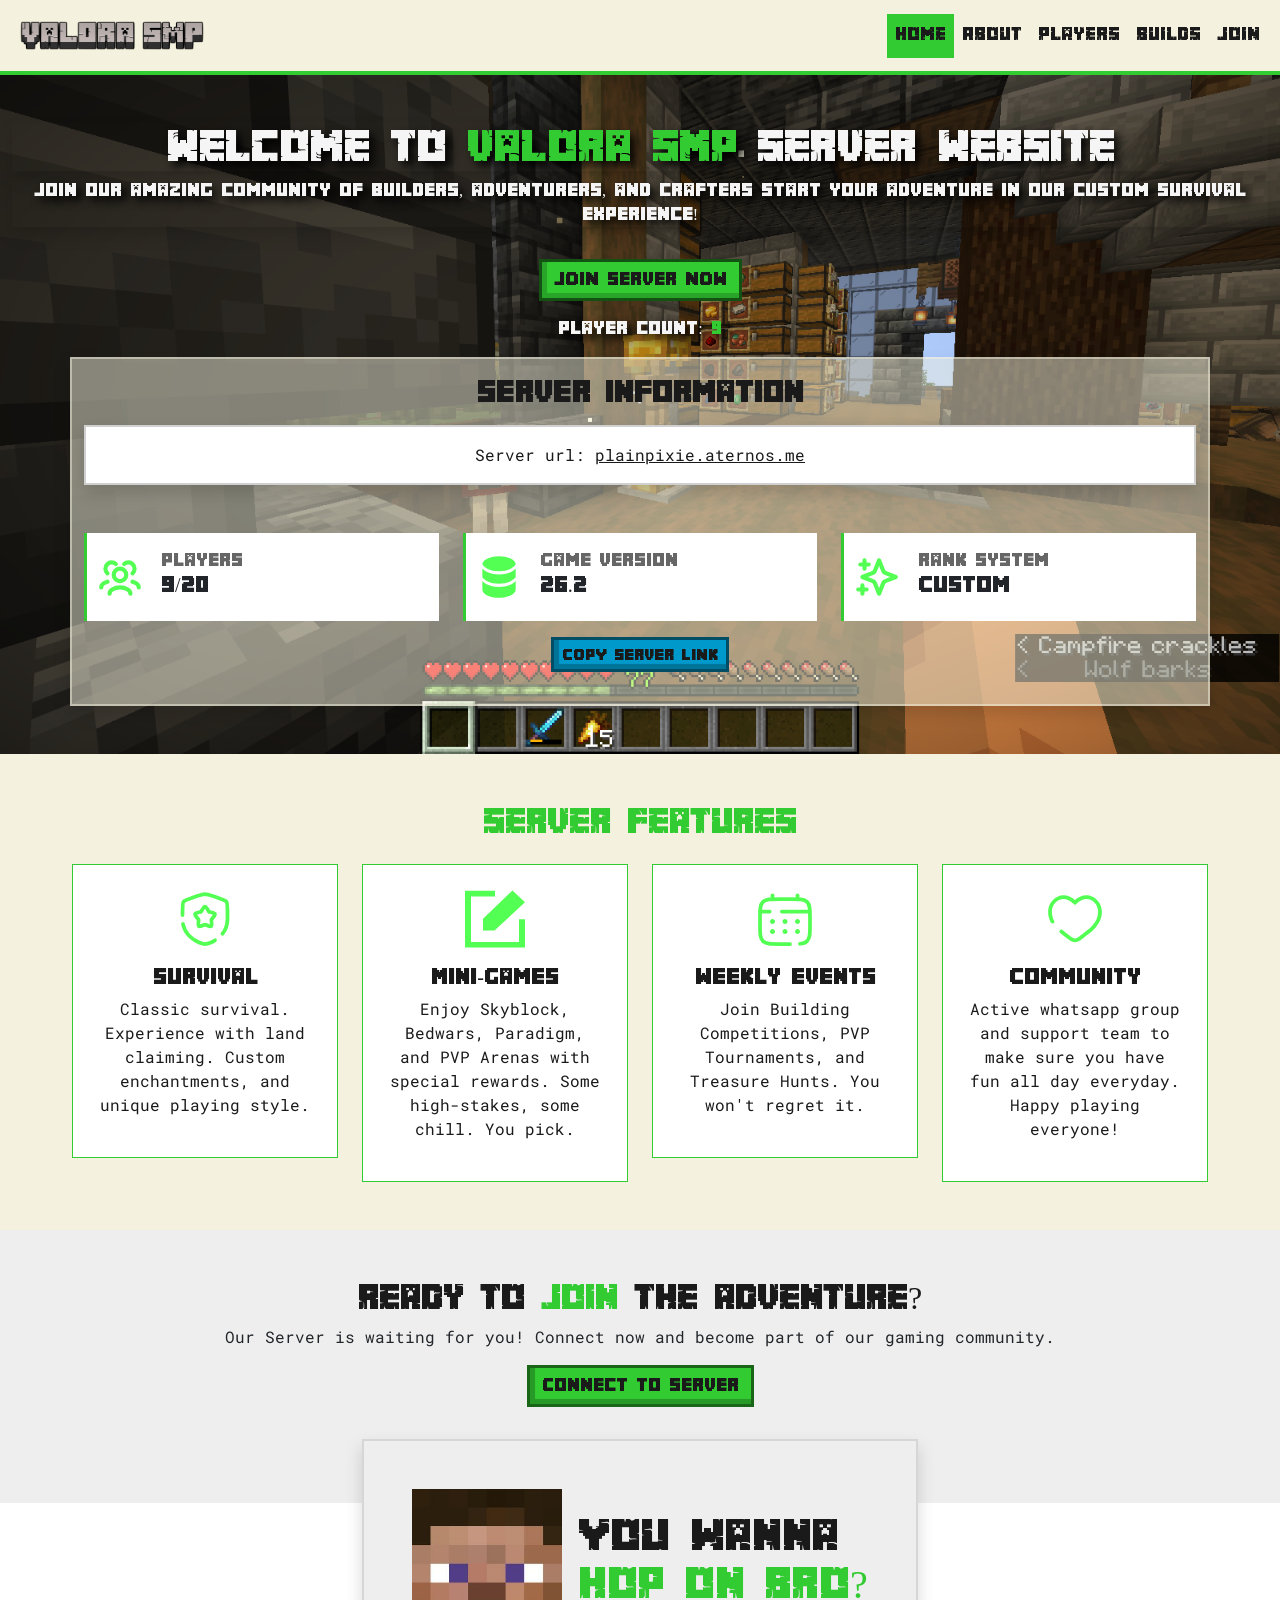
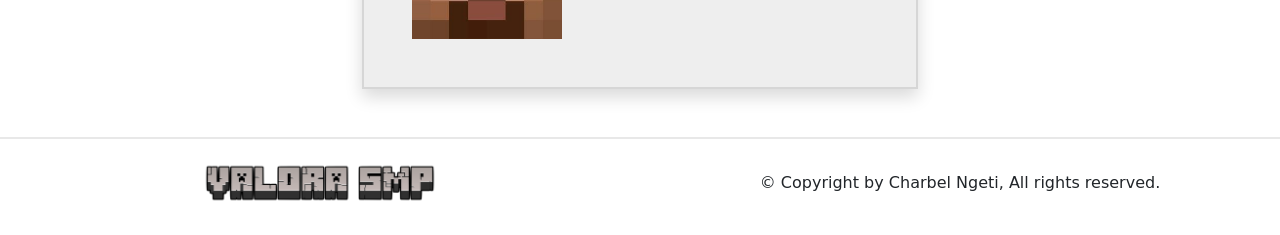
==== index.html @ 87e9cce5 "Added the players page." ====
<!doctype html>
<!-- <html lang="en" class="dark" data-bs-theme="dark"> -->
<html lang="en">
  <head>
    <meta charset="UTF-8" />
    <meta name="viewport" content="width=device-width, initial-scale=1.0" />
    <title>Valora SMP</title>
    <link
      href="https://cdn.jsdelivr.net/npm/bootstrap@5.3.8/dist/css/bootstrap.min.css"
      rel="stylesheet"
      integrity="sha384-sRIl4kxILFvY47J16cr9ZwB07vP4J8+LH7qKQnuqkuIAvNWLzeN8tE5YBujZqJLB"
      crossorigin="anonymous"
    />
    <link
      rel="shortcut icon"
      href="./images/minecraft-icon-0.png"
      type="image/x-icon"
    />
    <link rel="stylesheet" href="./css/style.css" />
  </head>
  <body>
    <nav class="navbar sticky-top navbar-expand-md">
      <div class="container-fluid">
        <a class="navbar-brand" href="/"
          ><img src="./images/VALORA-SMP-6-15-2026.png" alt="Valora SMP Logo"
        /></a>
        <button
          class="navbar-toggler"
          type="button"
          data-bs-toggle="collapse"
          data-bs-target="#navbarNav"
          aria-controls="navbarNav"
          aria-expanded="false"
          aria-label="Toggle navigation"
        >
          <span class="navbar-toggler-icon"></span>
        </button>
        <div class="collapse navbar-collapse" id="navbarNav">
          <ul class="navbar-nav ms-auto">
            <li class="nav-item">
              <a class="nav-link active" aria-current="page" href="/">Home</a>
            </li>
            <li class="nav-item">
              <a class="nav-link" href="./about.html">About</a>
            </li>
            <li class="nav-item">
              <a class="nav-link" href="./players.html">Players</a>
            </li>
            <li class="nav-item">
              <a class="nav-link" href="./builds.html">Builds</a>
            </li>
            <li class="nav-item">
              <a class="nav-link" href="./join.html">Join</a>
            </li>
            <!-- <li class="nav-item">
              <a class="nav-link disabled" aria-disabled="true">Builds</a>
            </li> -->
          </ul>
        </div>
      </div>
    </nav>
    <div class="container-fluid landing py-5">
      <h1 class="text-center shadow">
        Welcome to <span>Valora SMP</span> Server Website
      </h1>
      <p class="text-center shadow">
        Join our amazing community of builders, adventurers, and crafters start
        your adventure in our custom survival experience!
      </p>
      <a href="join.html" class="btn btn-primary my-3 mx-auto shadow"
        >JOIN SERVER NOW</a
      >
      <p class="text-center">Player count: <span>9</span></p>
      <div class="container-md bg-body-secondary py-3 server-info shadow">
        <h3 class="text-center">Server Information</h3>
        <div class="card shadow mt-2">
          <div class="card-body text-center">
            <span class="card-text"
              >Server url: <span class="link">plainpixie.aternos.me</span></span
            >
          </div>
        </div>
        <div class="row row-cols-1 row-cols-md-3 mt-5">
          <div class="col">
            <div class="card mt-3 mx-5 mx-md-auto mt-md-0">
              <img src="./images/people.svg" alt="" class="card-img-top ms-2" />
              <div class="card-body">
                <div class="card-text">Players</div>
                <h5 class="card-title">9/20</h5>
              </div>
            </div>
          </div>
          <div class="col">
            <div class="card mt-3 mx-5 mx-md-auto mt-md-0">
              <img
                src="./images/database.svg"
                alt=""
                class="card-img-top ms-2"
              />
              <div class="card-body">
                <div class="card-text">Game Version</div>
                <h5 class="card-title">26.2</h5>
              </div>
            </div>
          </div>
          <div class="col">
            <div class="card mt-3 mx-5 mx-md-auto mt-md-0">
              <img src="./images/stars.svg" alt="" class="card-img-top ms-2" />
              <div class="card-body">
                <div class="card-text">Rank System</div>
                <h5 class="card-title">Custom</h5>
              </div>
            </div>
          </div>
        </div>
        <a href="" class="btn btn-sm my-3 mx-auto shadow">COPY SERVER LINK</a>
      </div>
    </div>
    <div class="container-fluid server-ft py-5">
      <h2 class="text-center">Server Features</h2>
      <div class="row row-cols-lg-4 row-cols-md-2 row-cols-1 mx-sm-5">
        <div class="col">
          <div class="card text-center mt-3 mt-lg-3 px-sm-2 py-4">
            <img
              src="./images/shield.svg"
              alt="Shield Icon"
              class="card-img-top"
            />
            <div class="card-body">
              <h5 class="card-title">Survival</h5>
              <p class="card-text">
                Classic survival. Experience with land claiming. Custom
                enchantments, and unique playing style.
              </p>
            </div>
          </div>
        </div>
        <div class="col">
          <div class="card text-center mt-3 mt-lg-3 px-sm-2 py-4">
            <img
              src="./images/edit.svg"
              alt="Shield Icon"
              class="card-img-top"
            />
            <div class="card-body">
              <h5 class="card-title">Mini-Games</h5>
              <p class="card-text">
                Enjoy Skyblock, Bedwars, Paradigm, and PVP Arenas with special
                rewards. Some high-stakes, some chill. You pick.
              </p>
            </div>
          </div>
        </div>
        <div class="col">
          <div class="card text-center mt-3 mt-lg-3 px-sm-2 py-4">
            <img
              src="./images/calendar.svg"
              alt="Shield Icon"
              class="card-img-top"
            />
            <div class="card-body">
              <h5 class="card-title">Weekly Events</h5>
              <p class="card-text">
                Join Building Competitions, PVP Tournaments, and Treasure Hunts.
                You won't regret it.
              </p>
            </div>
          </div>
        </div>
        <div class="col">
          <div class="card text-center mt-3 mt-lg-3 px-sm-2 py-4">
            <img
              src="./images/heart.svg"
              alt="Shield Icon"
              class="card-img-top"
            />
            <div class="card-body">
              <h5 class="card-title">Community</h5>
              <p class="card-text">
                Active whatsapp group and support team to make sure you have fun
                all day everyday. Happy playing everyone!
              </p>
            </div>
          </div>
        </div>
      </div>
    </div>
    <div class="container-fluid join py-5">
      <h2 class="text-center">Ready to <span>join</span> the adventure?</h2>
      <p class="text-center">
        Our Server is waiting for you! Connect now and become part of our gaming
        community.
      </p>
      <a href="join.html" class="btn btn-primary mx-auto">Connect to Server</a>
      <div class="container p-4"></div>
    </div>
    <div class="container-fluid footer pb-2">
      <div class="container px-3 py-4 p-md-5 shadow">
        <img src="./images/steve face.jpg" alt="Minecraft Steve's Face" />
        <h1>You wanna <span>hop on bro?</span></h1>
      </div>
      <div
        class="row row-cols-1 row-cols-md-2 d-flex text-center align-items-center mt-5 py-3"
      >
        <div class="col">
          <img src="./images/VALORA-SMP-6-15-2026.png" alt="Valora SMP Logo" />
        </div>
        <div class="col">
          <p>&copy; Copyright by Charbel Ngeti, All rights reserved.</p>
        </div>
      </div>
    </div>
    <script
      src="https://cdn.jsdelivr.net/npm/bootstrap@5.3.8/dist/js/bootstrap.bundle.min.js"
      integrity="sha384-FKyoEForCGlyvwx9Hj09JcYn3nv7wiPVlz7YYwJrWVcXK/BmnVDxM+D2scQbITxI"
      crossorigin="anonymous"
    ></script>
  </body>
</html>
---- css/style.css ----
@import url("https://fonts.googleapis.com/css2?family=Roboto+Mono:ital,wght@0,100..700;1,100..700&family=Victor+Mono:ital,wght@0,100..700;1,100..700&display=swap");
@font-face {
  font-family: "Minecraft";
  src: url("../src/fonts/Minecrafter.Reg.ttf") format("truetype");
  font-weight: normal;
  font-style: normal;
}
@font-face {
  font-family: "Alt";
  src: url("../src/fonts/Minecrafter.Alt.ttf") format("truetype");
  font-style: normal;
  font-weight: normal;
}
:root {
  --clr-primary: hsl(120, 100%, 66%);
  --clr-primary-dark: hsl(120, 61%, 40%);
  --clr-primary-light: hsl(120, 100%, 77%);
  --clr-secondary: hsl(189, 100%, 50%);
  --clr-accent: #ffaa00;
  --clr-grass: #54ff54;
  --clr-dirt: #8b5a2b;
  --clr-stone: #7d7d7d;
  --clr-obsidian: #12001f;
  --clr-lava: #ff4500;
  --clr-redstone: #b00000;
  --clr-white: #ffffff;
  --clr-black: #000000;
  --clr-background: #f4f1de;
  --clr-surface: #ffffff;
  --clr-surface-light: #eeeeee;
  --clr-text: #1a1a1a;
  --clr-text-muted: #666666;
  --clr-text-light: #f5f5f5;
  --clr-text-dark: #1a1a1a;
  --clr-border: #d0d0d0;
  --clr-primary: #32cc32;
  --clr-secondary: #0099cc;
  --clr-card-shadow: rgba(0, 0, 0, 0.15);
  --fnt-minecraft: Minecraft;
  --fnt-alt: Alt;
  --fnt-body: Roboto Mono;
}

.dark {
  --clr-background: #101010;
  --clr-surface: #1c1c1c;
  --clr-surface-light: #282828;
  --clr-text: #f5f5f5;
  --clr-text-muted: #b5b5b5;
  --clr-text-light: #f5f5f5;
  --clr-text-dark: #1a1a1a;
  --clr-border: #3a3a3a;
  --clr-primary: #54ff54;
  --clr-secondary: #00d9ff;
  --clr-card-shadow: rgba(0, 0, 0, 0.5);
}

.navbar-brand img {
  width: 200px;
}

.navbar {
  background: var(--clr-background);
  border-bottom: 4px solid var(--clr-primary);
}
.navbar .container-fluid {
  flex-direction: row;
}
.navbar .navbar-collapse {
  float: right;
}
.navbar .navbar-collapse .navbar-nav .nav-item .nav-link {
  font-family: var(--fnt-alt);
  border-bottom: 4px solid transparent;
  color: var(--clr-text);
}
.navbar .navbar-collapse .navbar-nav .nav-item .nav-link.active {
  background: var(--clr-primary);
  color: var(--clr-text-dark);
}
.navbar .navbar-collapse .navbar-nav .nav-item .nav-link:hover {
  border-bottom-color: var(--clr-primary);
}

.container-fluid {
  display: flex;
  flex-direction: column;
  justify-content: center;
}
.container-fluid.landing {
  background: url("../../images/House aesthetic.png");
  background-size: cover;
  background-position: center bottom;
}
.container-fluid.landing h1 {
  font-family: var(--fnt-alt);
  color: var(--clr-text-light);
  text-shadow: 5px 5px 10px #000000;
}
.container-fluid.landing h1 span {
  color: var(--clr-primary);
}
.container-fluid.landing p {
  color: var(--clr-text-light);
  font-family: var(--fnt-minecraft);
  text-shadow: 5px 5px 10px #000000;
}
.container-fluid.landing p span {
  color: var(--clr-primary);
}
.container-fluid.landing .btn {
  background: var(--clr-primary);
  border: 3px solid color-mix(in srgb, var(--clr-primary-dark) 50%, black);
  box-shadow: inset 5px -5px 1px var(--clr-primary-dark) !important;
  font-family: var(--fnt-minecraft);
  border-radius: 0;
  color: var(--clr-text-dark);
}
.container-fluid.landing .btn:hover {
  background: var(--clr-primary-dark);
}
.container-fluid.landing .server-info {
  display: flex;
  justify-content: center;
  flex-direction: column;
  background: color-mix(in srgb, var(--clr-background) 50%, transparent) !important;
  border-color: color-mix(in srgb, var(--clr-background) 50%, transparent);
  border-style: solid;
  border-width: 2px;
}
.container-fluid.landing .server-info h3 {
  font-family: var(--fnt-minecraft);
  color: var(--clr-text);
}
.container-fluid.landing .server-info .card {
  border-radius: 0;
  border-width: 2px;
  border-color: var(--clr-border);
}
.container-fluid.landing .server-info .card .card-body .card-text,
.container-fluid.landing .server-info .card .card-body .card-link {
  font-family: var(--fnt-body);
  color: var(--clr-text);
  display: block;
}
.container-fluid.landing .server-info .card .card-body .card-text .link {
  text-decoration: underline;
  cursor: pointer;
}
.container-fluid.landing .server-info .card .card-body .card-link {
  color: var(--clr-secondary);
}
.container-fluid.landing .server-info .row .card {
  display: flex;
  flex-direction: row;
  align-items: center;
  border-width: 0 0 0 3px;
  border-color: var(--clr-primary);
}
.container-fluid.landing .server-info .row .card .card-img-top {
  height: 50px;
  width: 50px;
  object-fit: container;
}
.container-fluid.landing .server-info .row .card .card-body .card-text,
.container-fluid.landing .server-info .row .card .card-body .card-title {
  font-family: var(--fnt-minecraft);
}
.container-fluid.landing .server-info .row .card .card-body .card-text {
  color: var(--clr-text-muted);
}
.container-fluid.landing .server-info .btn {
  background: var(--clr-secondary);
  border: 3px solid color-mix(in srgb, var(--clr-secondary) 50%, black);
  box-shadow: inset 5px -5px 1px color-mix(in srgb, var(--clr-secondary) 75%, black) !important;
}
.container-fluid.landing .server-info .btn:hover {
  background-color: color-mix(in srgb, var(--clr-secondary) 75%, black);
}
.container-fluid.server-ft {
  background-color: var(--clr-background);
}
.container-fluid.server-ft h2 {
  color: var(--clr-primary);
  font-family: var(--fnt-alt);
}
.container-fluid.server-ft .row .col .card {
  border-radius: 0;
  border-color: var(--clr-primary);
  transition: all ease 0.5s;
  background: var(--clr-surface);
}
.container-fluid.server-ft .row .col .card .card-img-top {
  height: 60px;
}
.container-fluid.server-ft .row .col .card .card-title {
  font-family: var(--fnt-minecraft);
  color: var(--clr-text);
}
.container-fluid.server-ft .row .col .card .card-text {
  font-family: var(--fnt-body);
  color: var(--clr-text);
}
.container-fluid.server-ft .row .col .card:hover {
  transform: translateY(-4%);
  box-shadow: 0 10px 10px color-mix(in srgb, var(--clr-primary) 45%, transparent), 0 5px 0 var(--clr-primary);
}
.container-fluid.join {
  background-color: var(--clr-surface-light);
}
.container-fluid.join h2 {
  color: var(--clr-text);
  font-family: var(--fnt-alt);
}
.container-fluid.join h2 span {
  color: var(--clr-primary);
}
.container-fluid.join p {
  font-family: var(--fnt-body);
}
.container-fluid.join .btn {
  background-color: var(--clr-primary);
  border-radius: 0;
  font-family: var(--fnt-minecraft);
  color: var(--clr-text-dark);
  border-width: 3px;
  border-color: color-mix(in srgb, var(--clr-primary) 50%, black);
  box-shadow: inset 5px -5px 1px color-mix(in srgb, var(--clr-primary) 75%, black);
}
.container-fluid.join .btn:hover {
  background-color: color-mix(in srgb, var(--clr-primary) 75%, black);
}
.container-fluid.footer {
  background: var(--clr-surface);
}
.container-fluid.footer .container {
  display: flex;
  justify-content: center;
  align-items: center;
  background: color-mix(in srgb, var(--clr-surface-light) 100%, black);
  border: 2px solid color-mix(in srgb, var(--clr-surface-light) 90%, black);
  width: fit-content;
  margin-top: -4rem;
}
.container-fluid.footer .container h1 {
  font-family: var(--fnt-alt);
  color: var(--clr-text);
}
.container-fluid.footer .container h1 span {
  color: var(--clr-primary);
  display: block;
}
.container-fluid.footer .container img {
  height: 150px;
  margin-right: 1rem;
}
.container-fluid.footer .row {
  border-top: 2px solid color-mix(in srgb, var(--clr-text-muted) 15%, transparent);
}
.container-fluid.footer .row .col img {
  width: 250px;
}
.container-fluid.footer .row .col p {
  margin: 0;
}
.container-fluid.about {
  background: var(--clr-background);
}
.container-fluid.about .hero {
  background: url("../../images/Group hurdle.png");
  background-size: cover;
  background-position: center 35%;
}
.container-fluid.about .hero .background {
  background: #000;
  opacity: 0.5;
  height: 100%;
  z-index: 0;
}
.container-fluid.about .hero h1 {
  font-family: var(--fnt-alt);
  color: var(--clr-text-light);
  z-index: 1;
}
.container-fluid.about .hero h1 span {
  color: var(--clr-primary);
}
.container-fluid.about .about-section h2 {
  font-family: var(--fnt-minecraft);
  color: var(--clr-text);
}
.container-fluid.about .about-section .line {
  display: block;
  width: 200px;
  height: 3px;
  background-color: var(--clr-primary);
  margin-bottom: 1rem;
}
.container-fluid.about .about-section p {
  font-family: var(--fnt-body);
}
.container-fluid.about .about-section .row .col .card {
  transition: all 0.5s ease;
}
.container-fluid.about .about-section .row .col .card:hover {
  transform: translateY(-2%);
  box-shadow: 0 5px 20px color-mix(in srgb, var(--clr-primary) 55%, transparent);
}
.container-fluid.about .about-section .row .col .card .card-img-top {
  height: 70px;
  width: fit-content;
}
.container-fluid.about .about-section .row .col .card .card-img-top img {
  height: 100%;
  width: auto;
}
.container-fluid.about .about-section .server-phil {
  background: color-mix(in srgb, var(--clr-background) 97%, black);
}
.container-fluid.about .about-section .mission-table {
  border: 3px solid var(--clr-text-muted);
}
.container-fluid.about .about-section .mission-table .list-group-item {
  background: color-mix(in srgb, var(--clr-background) 97%, black);
  border-bottom: 1px solid var(--clr-text-muted);
  border-left: 1px solid var(--clr-text-muted);
}
.container-fluid.about .about-section .list-card {
  border-radius: 0;
  border-width: 3px;
  border-bottom-width: 1px;
  border-color: var(--clr-text-muted);
}
.container-fluid.about .about-section .list-card .list-group .list-group-item {
  background: color-mix(in srgb, var(--clr-background) 97%, black);
  border-radius: 0;
  border-width: 0px;
  border-bottom-width: 2px;
  border-color: var(--clr-text-muted);
}

/*# sourceMappingURL=style.css.map */
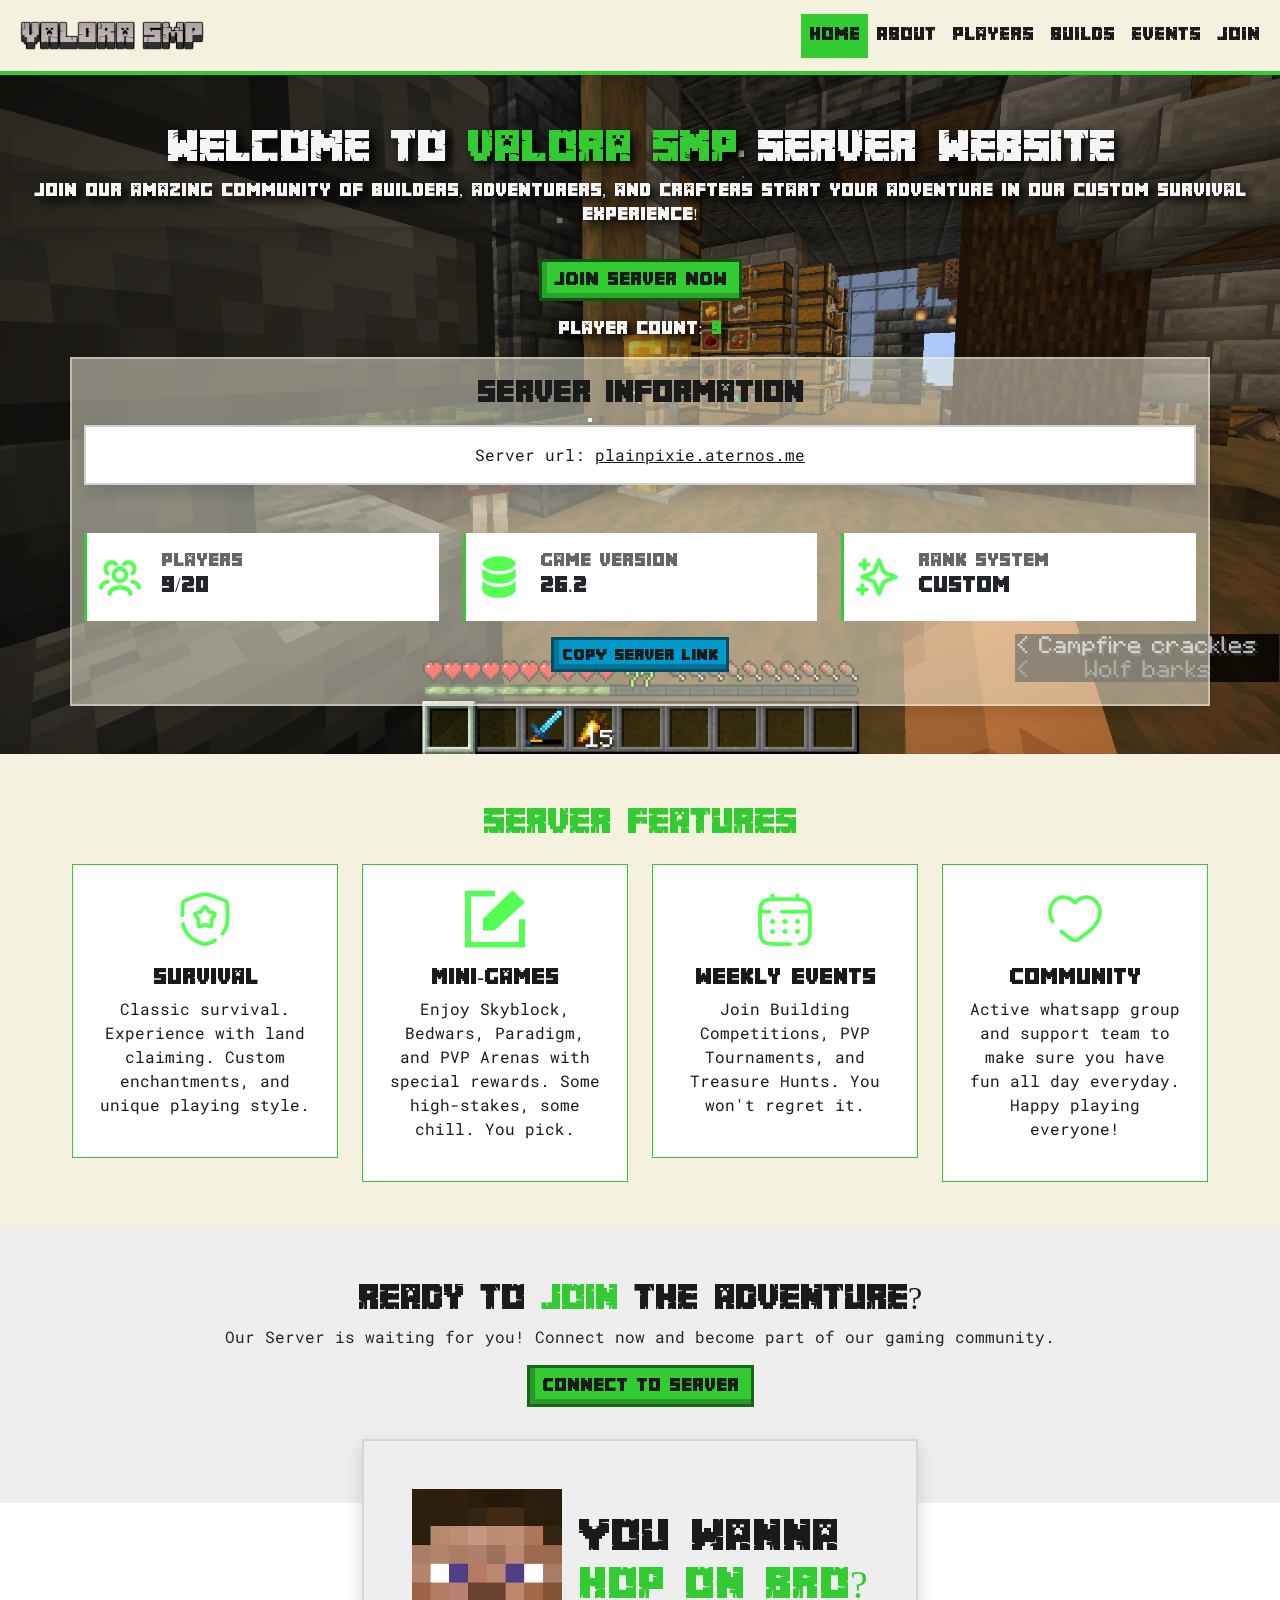
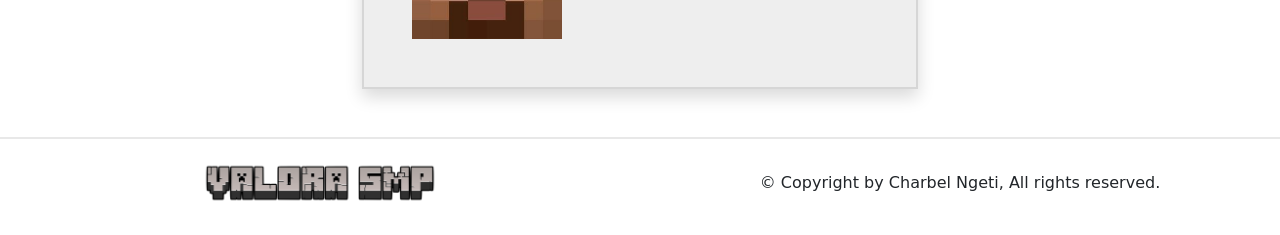
==== commit 42f16eee: "Created the events page" ====
--- a/index.html
+++ b/index.html
@@ -50,6 +50,9 @@
               <a class="nav-link" href="./builds.html">Builds</a>
             </li>
             <li class="nav-item">
+              <a class="nav-link" href="./events.html">Events</a>
+            </li>
+            <li class="nav-item">
               <a class="nav-link" href="./join.html">Join</a>
             </li>
             <!-- <li class="nav-item">
--- a/css/style.css
+++ b/css/style.css
@@ -263,27 +263,22 @@
 .container-fluid.footer .row .col p {
   margin: 0;
 }
-.container-fluid.about {
-  background: var(--clr-background);
-}
-.container-fluid.about .hero {
-  background: url("../../images/Group hurdle.png");
-  background-size: cover;
-  background-position: center 35%;
-}
-.container-fluid.about .hero .background {
+.container-fluid .hero .background {
   background: #000;
   opacity: 0.5;
   height: 100%;
   z-index: 0;
 }
-.container-fluid.about .hero h1 {
+.container-fluid .hero h1 {
   font-family: var(--fnt-alt);
   color: var(--clr-text-light);
   z-index: 1;
 }
-.container-fluid.about .hero h1 span {
-  color: var(--clr-primary);
+.container-fluid .hero h1 span {
+  color: var(--clr-primary);
+}
+.container-fluid.about {
+  background: var(--clr-background);
 }
 .container-fluid.about .about-section h2 {
   font-family: var(--fnt-minecraft);
@@ -324,6 +319,7 @@
   background: color-mix(in srgb, var(--clr-background) 97%, black);
   border-bottom: 1px solid var(--clr-text-muted);
   border-left: 1px solid var(--clr-text-muted);
+  font-family: var(--fnt-body);
 }
 .container-fluid.about .about-section .list-card {
   border-radius: 0;
@@ -338,5 +334,146 @@
   border-bottom-width: 2px;
   border-color: var(--clr-text-muted);
 }
+.container-fluid.players .player-section .search-box h3 {
+  font-family: var(--fnt-body);
+}
+.container-fluid.players .player-section .search-box input {
+  border-radius: 0;
+  font-family: var(--fnt-body);
+  border-width: 3px;
+  border-color: color-mix(in srgb, var(--clr-background) 85%, black);
+}
+.container-fluid.players .player-section .search-box input:focus {
+  box-shadow: 0 0 0 0.25rem color-mix(in srgb, var(--clr-primary) 55%, transparent);
+}
+.container-fluid.players .player-section .search-box select {
+  border-radius: 0;
+  border-width: 3px;
+  border-color: color-mix(in srgb, var(--clr-background) 85%, black);
+}
+.container-fluid.players .player-section .search-box select:focus {
+  box-shadow: 0 0 0 0.25rem color-mix(in srgb, var(--clr-primary) 55%, transparent);
+}
+.container-fluid.players .player-section .player-data .card {
+  transition: all 0.5s ease-out;
+  border-radius: 0;
+  border-width: 3px;
+}
+.container-fluid.players .player-section .player-data .card:hover {
+  transform: translatey(-2%);
+  box-shadow: 0 5px 20px var(--clr-primary);
+}
+.container-fluid.players .player-section .player-data .card .card-img-top {
+  height: 150px;
+  width: max-content;
+  border-radius: 0;
+}
+.container-fluid.players .player-section .player-data .card .card-title {
+  font-family: var(--fnt-body);
+}
+.container-fluid.players .player-section .player-data .card .card-footer {
+  background: none;
+}
+.container-fluid.players .player-section .player-data .card .card-footer .card-link {
+  text-decoration: none;
+  color: var(--clr-primary);
+  cursor: pointer;
+  font-family: var(--fnt-body);
+}
+.container-fluid.players .player-section .leaderboard .table {
+  border-width: 3px;
+  border-color: var(--clr-text-muted);
+  border-style: solid;
+}
+.container-fluid.join-form .card:hover {
+  transform: none !important;
+}
+.container-fluid.join-form .card {
+  border-radius: 0;
+  border-width: 3px;
+  border-color: var(--clr-accent);
+  border-style: solid;
+}
+.container-fluid.join-form .card-header {
+  background: var(--clr-accent);
+  border-radius: 0;
+  font-weight: bold;
+}
+.container-fluid.join-form .card-body {
+  background: var(--clr-background);
+}
+.container-fluid.join-form .card-body input,
+.container-fluid.join-form .card-body select,
+.container-fluid.join-form .card-body button,
+.container-fluid.join-form .card-body textarea,
+.container-fluid.join-form .card-body label {
+  border-radius: 0;
+  font-family: var(--fnt-body);
+}
+.container-fluid.join-form .card-body input,
+.container-fluid.join-form .card-body select,
+.container-fluid.join-form .card-body textarea {
+  border-width: 3px;
+  border-style: solid;
+  border-color: var(--clr-text-muted);
+  background: var(--clr-surface-light);
+}
+.container-fluid.join-form .card-body .btn {
+  background: var(--clr-accent);
+  border: 3px solid color-mix(in srgb, var(--clr-accent) 50%, black);
+  box-shadow: inset 5px -5px 1px color-mix(in srgb, var(--clr-accent) 75%, black) !important;
+  font-family: var(--fnt-minecraft);
+  border-radius: 0;
+  color: var(--clr-text-dark);
+}
+.container-fluid.join-form .card-body .btn:hover {
+  background: color-mix(in srgb, var(--clr-accent) 75%, black);
+}
+
+.modal-dialog .modal-content {
+  border-radius: 0;
+  border-width: 4px;
+  border-color: var(--clr-surface-light);
+  background: var(--clr-surface);
+}
+.modal-dialog .modal-content .modal-header {
+  border-width: 4px;
+  border-color: var(--clr-surface-light);
+}
+.modal-dialog .modal-content .modal-header .modal-title {
+  font-family: var(--fnt-body);
+}
+.modal-dialog .modal-content .modal-body {
+  font-family: var(--fnt-body);
+  overflow-y: auto;
+}
+.modal-dialog .modal-content .modal-body .list-group {
+  border-radius: 0;
+}
+.modal-dialog .modal-content .modal-body .list-group-item {
+  border-width: 3px;
+  border-color: var(--clr-surface-light);
+  border-bottom: 0;
+}
+.modal-dialog .modal-content .modal-body .list-group-item:last-child {
+  border-bottom-width: 3px;
+  border-bottom-color: var(--clr-surface-light);
+  border-bottom-style: solid;
+}
+.modal-dialog .modal-content .modal-footer {
+  border-width: 4px;
+  border-color: var(--clr-surface-light);
+}
+.modal-dialog .modal-content .modal-footer .btn {
+  background: var(--clr-secondary);
+  border: 3px solid color-mix(in srgb, var(--clr-secondary) 50%, black);
+  box-shadow: inset 5px -5px 1px color-mix(in srgb, var(--clr-secondary) 75%, black) !important;
+  font-family: var(--fnt-minecraft);
+  border-radius: 0;
+  color: var(--clr-text-light);
+}
+.modal-dialog .modal-content .modal-footer .btn:hover {
+  background-color: color-mix(in srgb, var(--clr-secondary) 75%, black);
+}
 
 /*# sourceMappingURL=style.css.map */
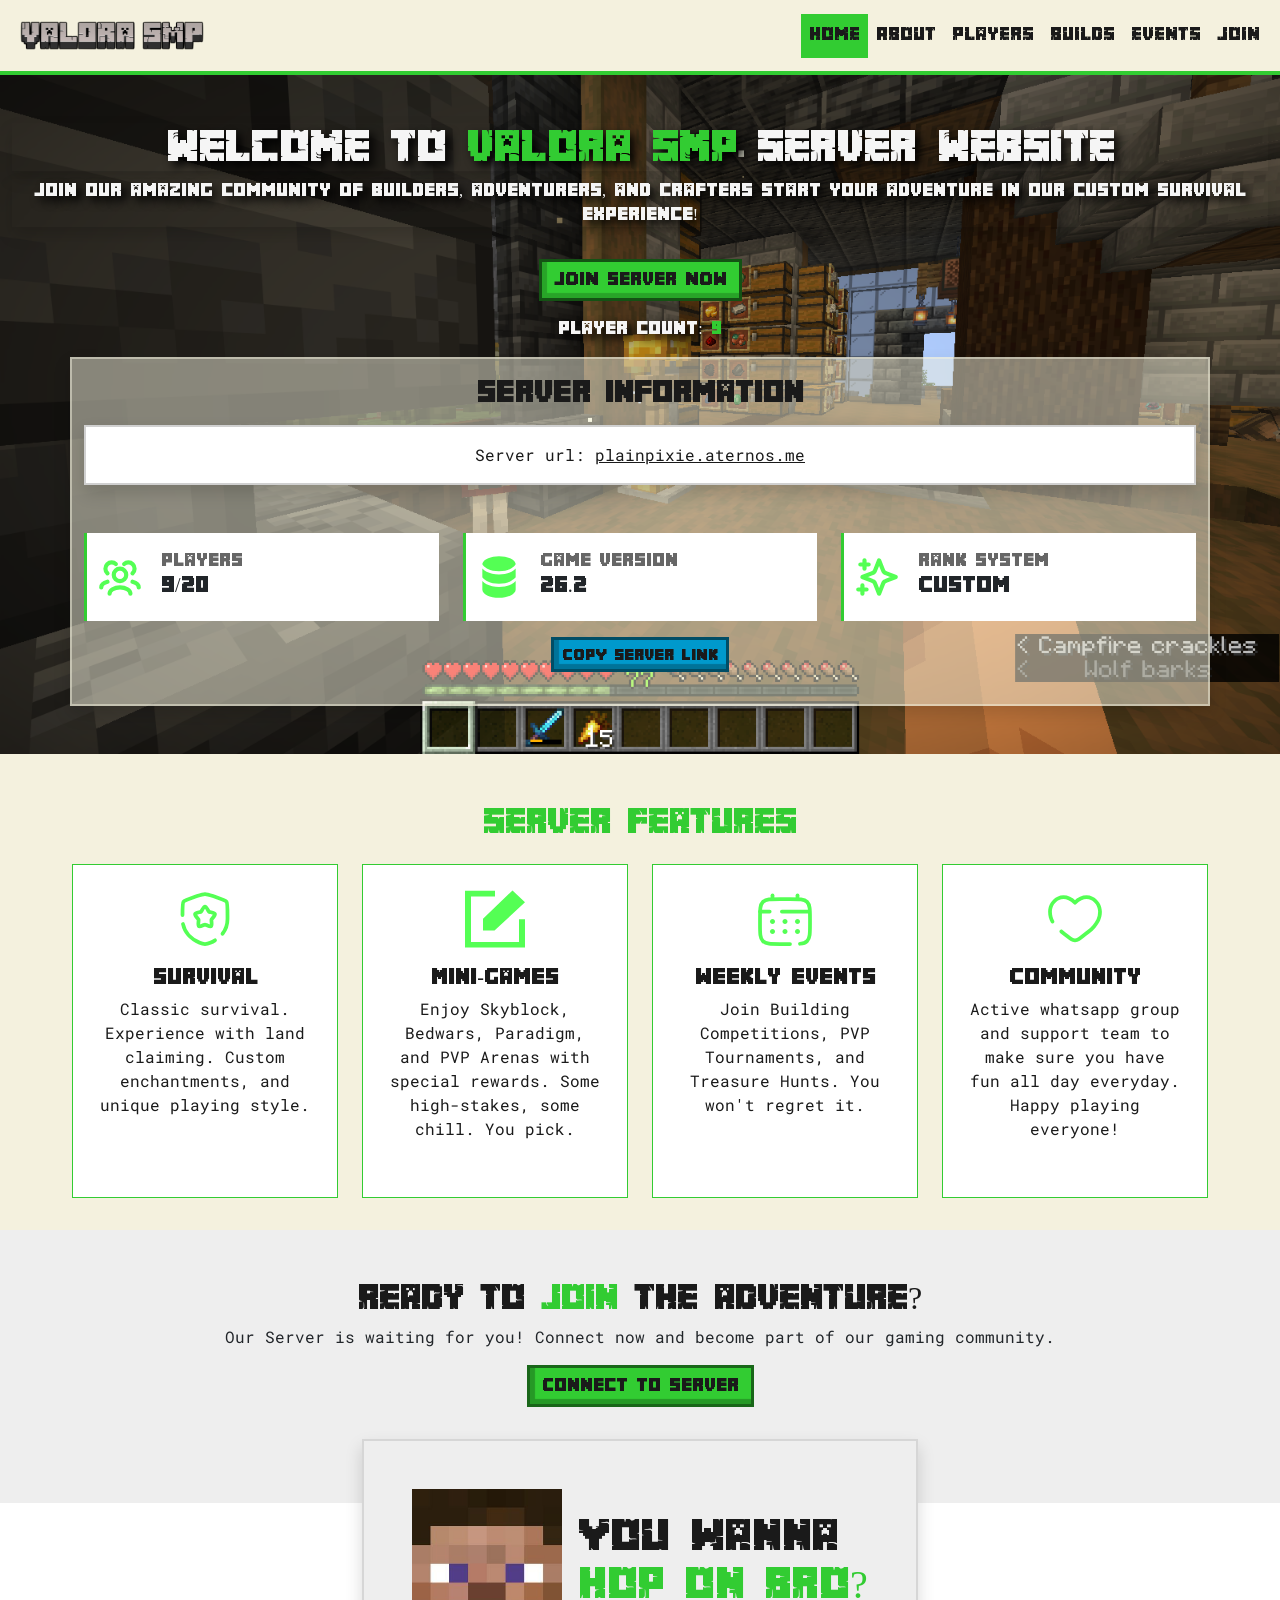
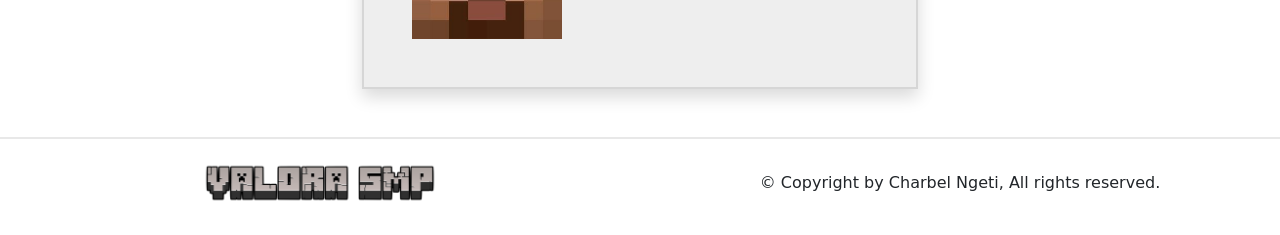
==== commit 89f181be: "Change the inactive filter buttons to gray and made images sizes on cards larger for better visibili" ====
--- a/index.html
+++ b/index.html
@@ -123,7 +123,7 @@
       <h2 class="text-center">Server Features</h2>
       <div class="row row-cols-lg-4 row-cols-md-2 row-cols-1 mx-sm-5">
         <div class="col">
-          <div class="card text-center mt-3 mt-lg-3 px-sm-2 py-4">
+          <div class="card text-center mt-3 mt-lg-3 px-sm-2 py-4 h-100">
             <img
               src="./images/shield.svg"
               alt="Shield Icon"
@@ -139,7 +139,7 @@
           </div>
         </div>
         <div class="col">
-          <div class="card text-center mt-3 mt-lg-3 px-sm-2 py-4">
+          <div class="card text-center mt-3 mt-lg-3 px-sm-2 py-4 h-100">
             <img
               src="./images/edit.svg"
               alt="Shield Icon"
@@ -155,7 +155,7 @@
           </div>
         </div>
         <div class="col">
-          <div class="card text-center mt-3 mt-lg-3 px-sm-2 py-4">
+          <div class="card text-center mt-3 mt-lg-3 px-sm-2 py-4 h-100">
             <img
               src="./images/calendar.svg"
               alt="Shield Icon"
@@ -171,7 +171,7 @@
           </div>
         </div>
         <div class="col">
-          <div class="card text-center mt-3 mt-lg-3 px-sm-2 py-4">
+          <div class="card text-center mt-3 mt-lg-3 px-sm-2 py-4 h-100">
             <img
               src="./images/heart.svg"
               alt="Shield Icon"
--- a/css/style.css
+++ b/css/style.css
@@ -354,6 +354,28 @@
 .container-fluid.players .player-section .search-box select:focus {
   box-shadow: 0 0 0 0.25rem color-mix(in srgb, var(--clr-primary) 55%, transparent);
 }
+.container-fluid.players .player-section .filter-box h3 {
+  font-family: var(--fnt-body);
+}
+.container-fluid.players .player-section .filter-box .btn {
+  background: var(--clr-text-muted);
+  border: 3px solid color-mix(in srgb, var(--clr-text-muted) 50%, black);
+  box-shadow: inset 5px -5px 1px color-mix(in srgb, var(--clr-text-muted) 75%, black) !important;
+  font-family: var(--fnt-body);
+  border-radius: 0;
+  color: var(--clr-text-dark);
+}
+.container-fluid.players .player-section .filter-box .btn:hover {
+  background: color-mix(in srgb, var(--clr-text-muted) 75%, black);
+}
+.container-fluid.players .player-section .filter-box .btn.active {
+  background: var(--clr-primary);
+  border: 3px solid color-mix(in srgb, var(--clr-primary) 50%, black);
+  box-shadow: inset 5px -5px 1px color-mix(in srgb, var(--clr-primary) 75%, black) !important;
+}
+.container-fluid.players .player-section .filter-box .btn.active:hover {
+  background: color-mix(in srgb, var(--clr-primary) 75%, black);
+}
 .container-fluid.players .player-section .player-data .card {
   transition: all 0.5s ease-out;
   border-radius: 0;
@@ -364,7 +386,7 @@
   box-shadow: 0 5px 20px var(--clr-primary);
 }
 .container-fluid.players .player-section .player-data .card .card-img-top {
-  height: 150px;
+  height: 150px !important;
   width: max-content;
   border-radius: 0;
 }
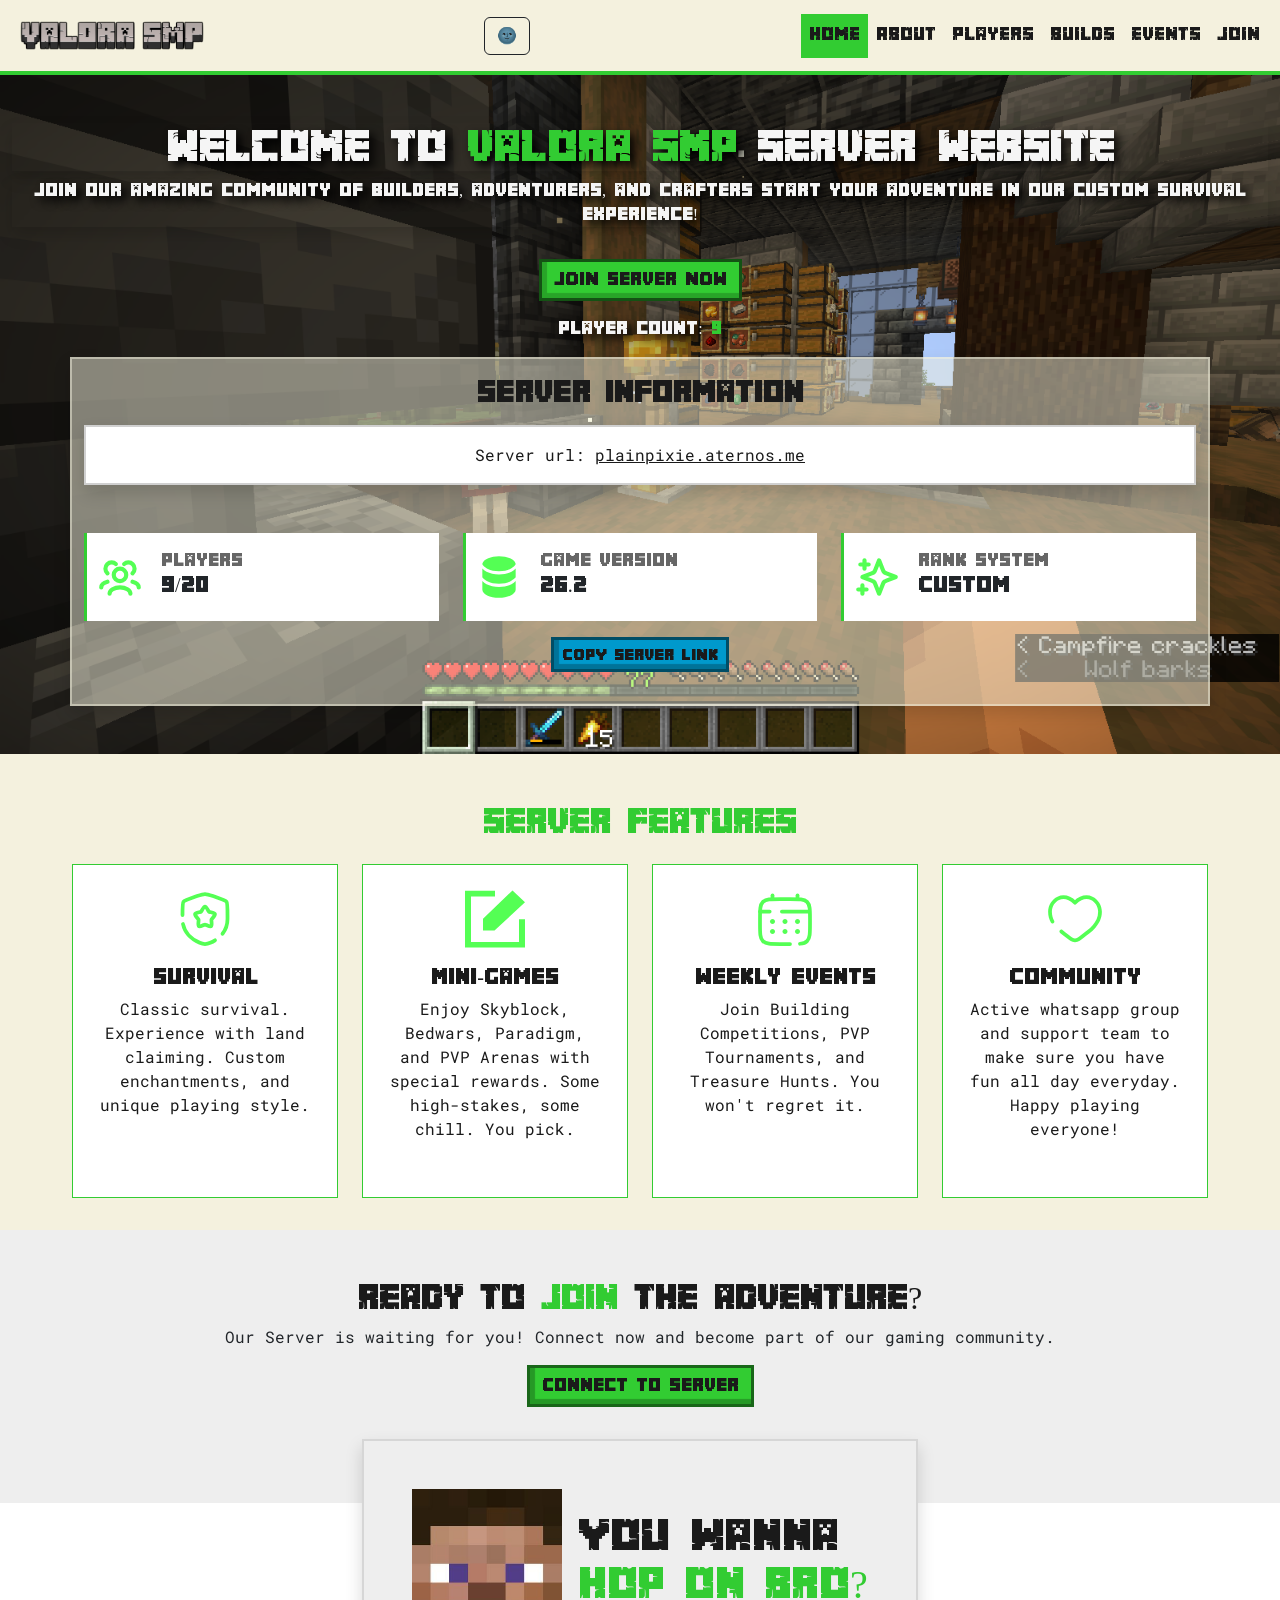
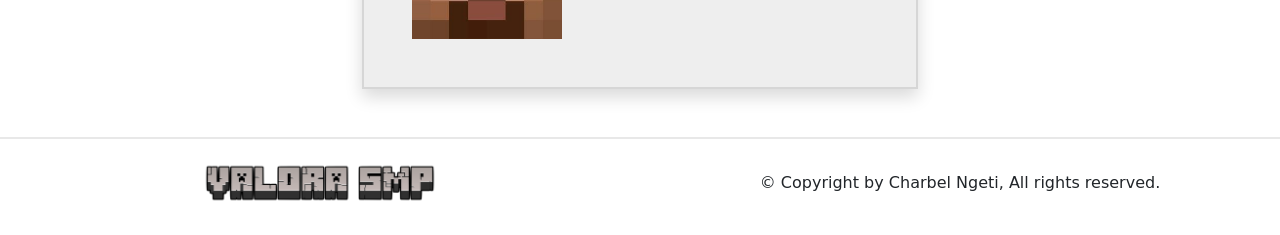
==== commit fe310ecb: "Added a dark mode toggle in the navigation" ====
--- a/index.html
+++ b/index.html
@@ -20,21 +20,26 @@
   </head>
   <body>
     <nav class="navbar sticky-top navbar-expand-md">
-      <div class="container-fluid">
-        <a class="navbar-brand" href="/"
+      <div class="container-fluid d-flex flex-row">
+        <a class="navbar-brand flex-grow-1" href="/"
           ><img src="./images/VALORA-SMP-6-15-2026.png" alt="Valora SMP Logo"
         /></a>
-        <button
-          class="navbar-toggler"
-          type="button"
-          data-bs-toggle="collapse"
-          data-bs-target="#navbarNav"
-          aria-controls="navbarNav"
-          aria-expanded="false"
-          aria-label="Toggle navigation"
-        >
-          <span class="navbar-toggler-icon"></span>
-        </button>
+        <div class="d-flex justify-content-end">
+          <button id="darkModeToggle" class="btn btn-outline-dark me-3">
+            🌚
+          </button>
+          <button
+            class="navbar-toggler"
+            type="button"
+            data-bs-toggle="collapse"
+            data-bs-target="#navbarNav"
+            aria-controls="navbarNav"
+            aria-expanded="false"
+            aria-label="Toggle navigation"
+          >
+            <span class="navbar-toggler-icon"></span>
+          </button>
+        </div>
         <div class="collapse navbar-collapse" id="navbarNav">
           <ul class="navbar-nav ms-auto">
             <li class="nav-item">
--- a/css/style.css
+++ b/css/style.css
@@ -65,6 +65,10 @@
 }
 .navbar .container-fluid {
   flex-direction: row;
+  justify-content: space-between !important;
+}
+.navbar .container-fluid .wr {
+  width: 100%;
 }
 .navbar .navbar-collapse {
   float: right;
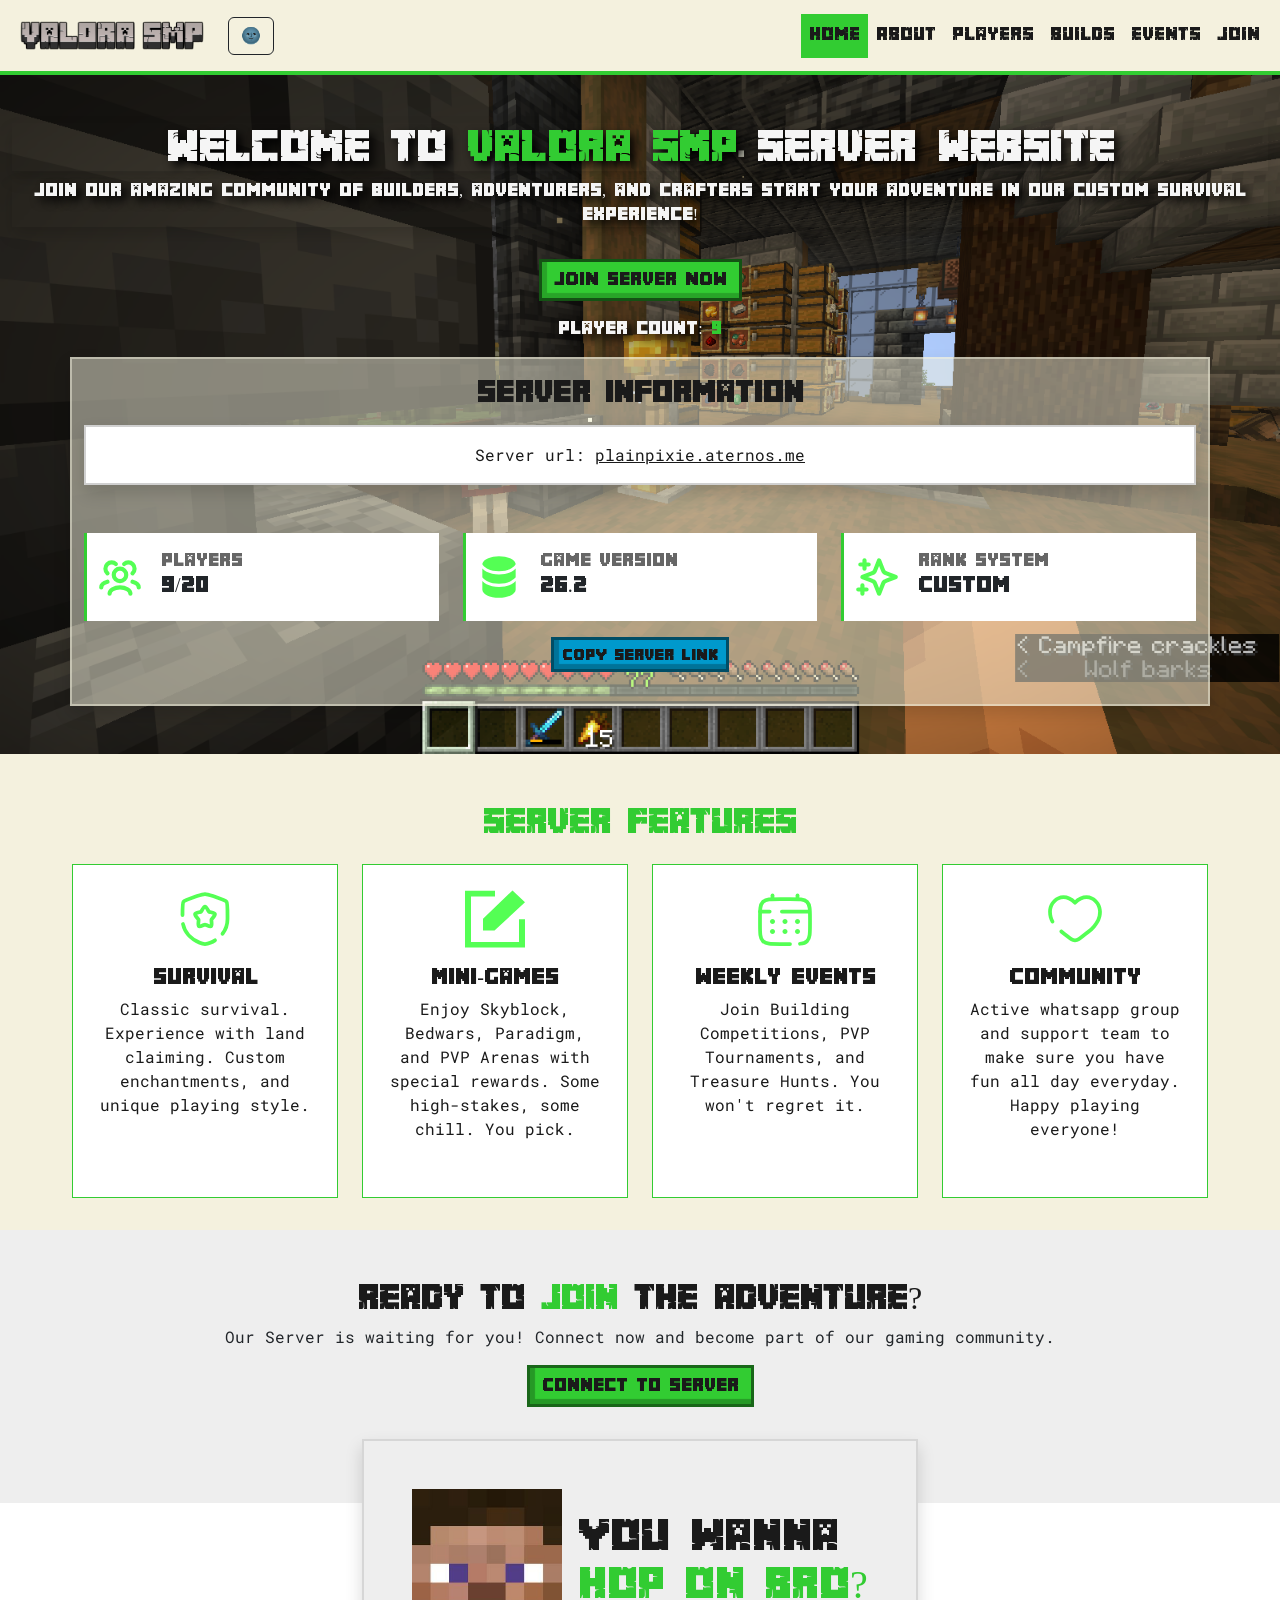
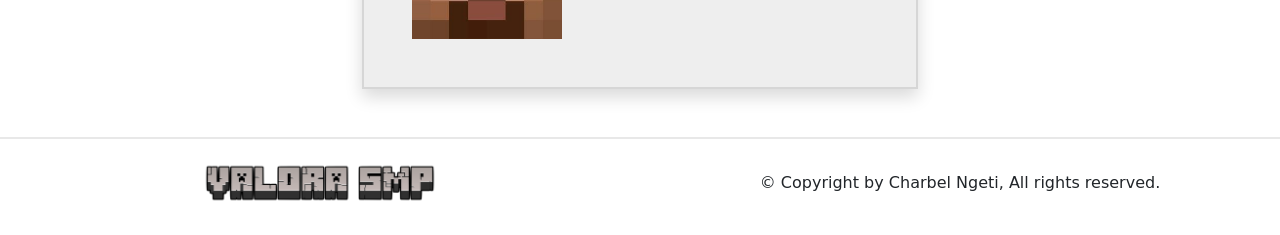
==== commit 99c7d981: "Implemented the darkmode logic and fixed some styling bugs" ====
--- a/index.html
+++ b/index.html
@@ -1,5 +1,4 @@
 <!doctype html>
-<!-- <html lang="en" class="dark" data-bs-theme="dark"> -->
 <html lang="en">
   <head>
     <meta charset="UTF-8" />
@@ -20,8 +19,8 @@
   </head>
   <body>
     <nav class="navbar sticky-top navbar-expand-md">
-      <div class="container-fluid d-flex flex-row">
-        <a class="navbar-brand flex-grow-1" href="/"
+      <div class="container-fluid d-flex flex-row justify-content-between">
+        <a class="navbar-brand" href="/"
           ><img src="./images/VALORA-SMP-6-15-2026.png" alt="Valora SMP Logo"
         /></a>
         <div class="d-flex justify-content-end">
@@ -126,7 +125,7 @@
     </div>
     <div class="container-fluid server-ft py-5">
       <h2 class="text-center">Server Features</h2>
-      <div class="row row-cols-lg-4 row-cols-md-2 row-cols-1 mx-sm-5">
+      <div class="row row-cols-lg-4 row-cols-md-2 row-cols-1 mx-sm-5 g-4">
         <div class="col">
           <div class="card text-center mt-3 mt-lg-3 px-sm-2 py-4 h-100">
             <img
@@ -223,5 +222,6 @@
       integrity="sha384-FKyoEForCGlyvwx9Hj09JcYn3nv7wiPVlz7YYwJrWVcXK/BmnVDxM+D2scQbITxI"
       crossorigin="anonymous"
     ></script>
+    <script src="./js/main.js"></script>
   </body>
 </html>
--- a/css/style.css
+++ b/css/style.css
@@ -65,10 +65,6 @@
 }
 .navbar .container-fluid {
   flex-direction: row;
-  justify-content: space-between !important;
-}
-.navbar .container-fluid .wr {
-  width: 100%;
 }
 .navbar .navbar-collapse {
   float: right;
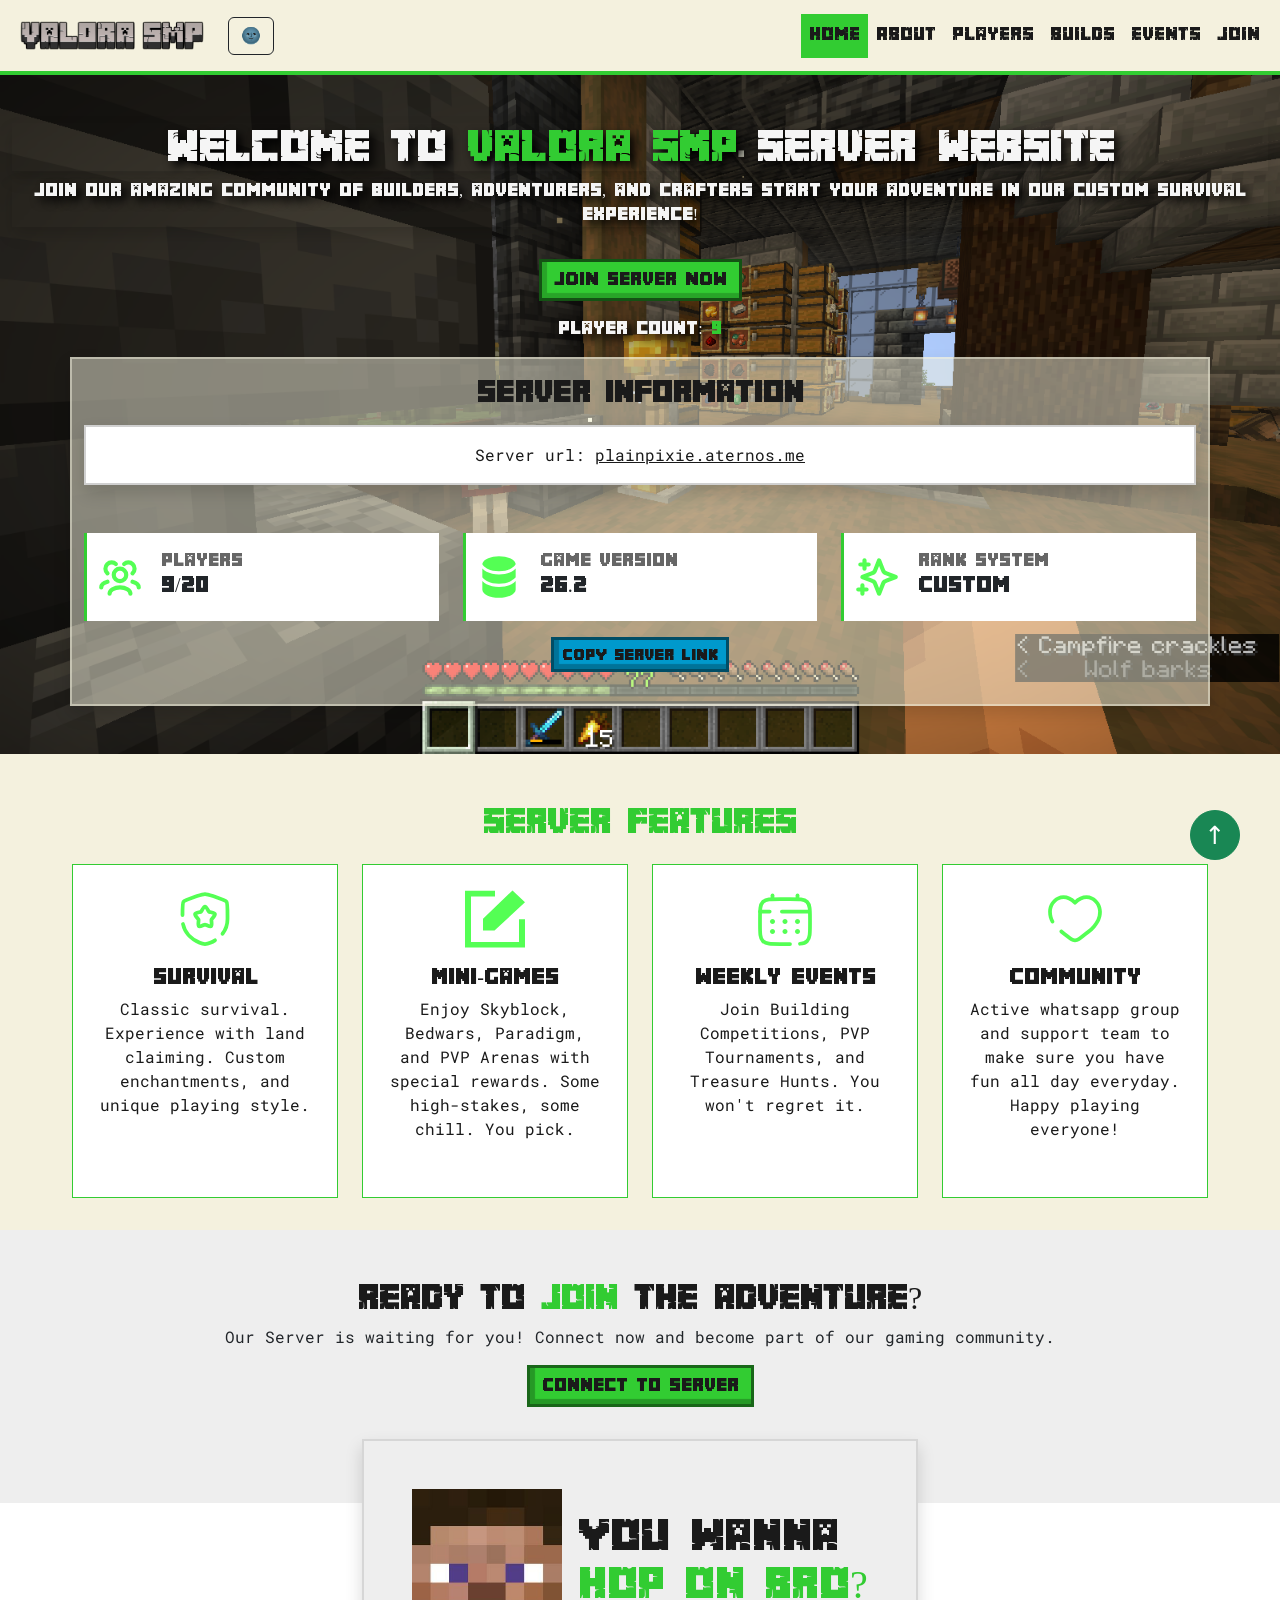
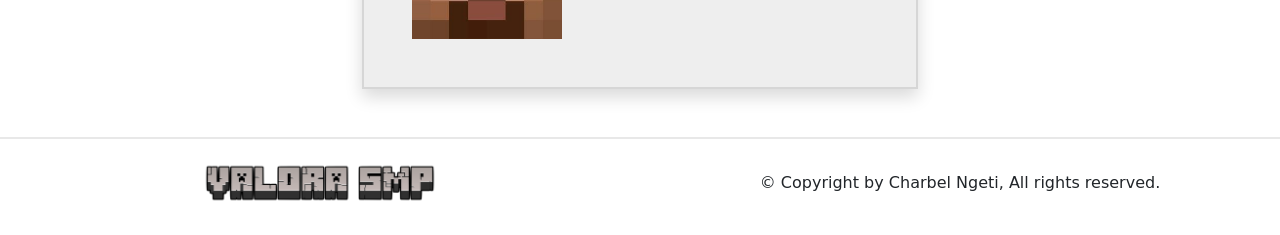
==== commit 2bfc424f: "Added a back to top button" ====
--- a/index.html
+++ b/index.html
@@ -120,7 +120,18 @@
             </div>
           </div>
         </div>
-        <a href="" class="btn btn-sm my-3 mx-auto shadow">COPY SERVER LINK</a>
+        <a
+          href="#"
+          id="tooltipBtn"
+          class="btn btn-sm my-3 mx-auto shadow"
+          id="tooltipBtn"
+          type="button"
+          data-bs-toggle="tooltip"
+          data-bs-trigger="click"
+          data-bs-placement="top"
+          title="Link copied"
+          >COPY SERVER LINK</a
+        >
       </div>
     </div>
     <div class="container-fluid server-ft py-5">
@@ -217,6 +228,7 @@
         </div>
       </div>
     </div>
+    <button id="backToTop" class="btn btn-success rounded-circle">↑</button>
     <script
       src="https://cdn.jsdelivr.net/npm/bootstrap@5.3.8/dist/js/bootstrap.bundle.min.js"
       integrity="sha384-FKyoEForCGlyvwx9Hj09JcYn3nv7wiPVlz7YYwJrWVcXK/BmnVDxM+D2scQbITxI"
--- a/css/style.css
+++ b/css/style.css
@@ -41,6 +41,10 @@
   --fnt-body: Roboto Mono;
 }
 
+html {
+  scroll-behavior: smooth;
+}
+
 .dark {
   --clr-background: #101010;
   --clr-surface: #1c1c1c;
@@ -145,7 +149,6 @@
 }
 .container-fluid.landing .server-info .card .card-body .card-text .link {
   text-decoration: underline;
-  cursor: pointer;
 }
 .container-fluid.landing .server-info .card .card-body .card-link {
   color: var(--clr-secondary);
@@ -498,4 +501,13 @@
   background-color: color-mix(in srgb, var(--clr-secondary) 75%, black);
 }
 
+#backToTop {
+  position: fixed;
+  bottom: 40px;
+  right: 40px;
+  font-size: 25px;
+  height: 50px;
+  width: 50px;
+}
+
 /*# sourceMappingURL=style.css.map */
